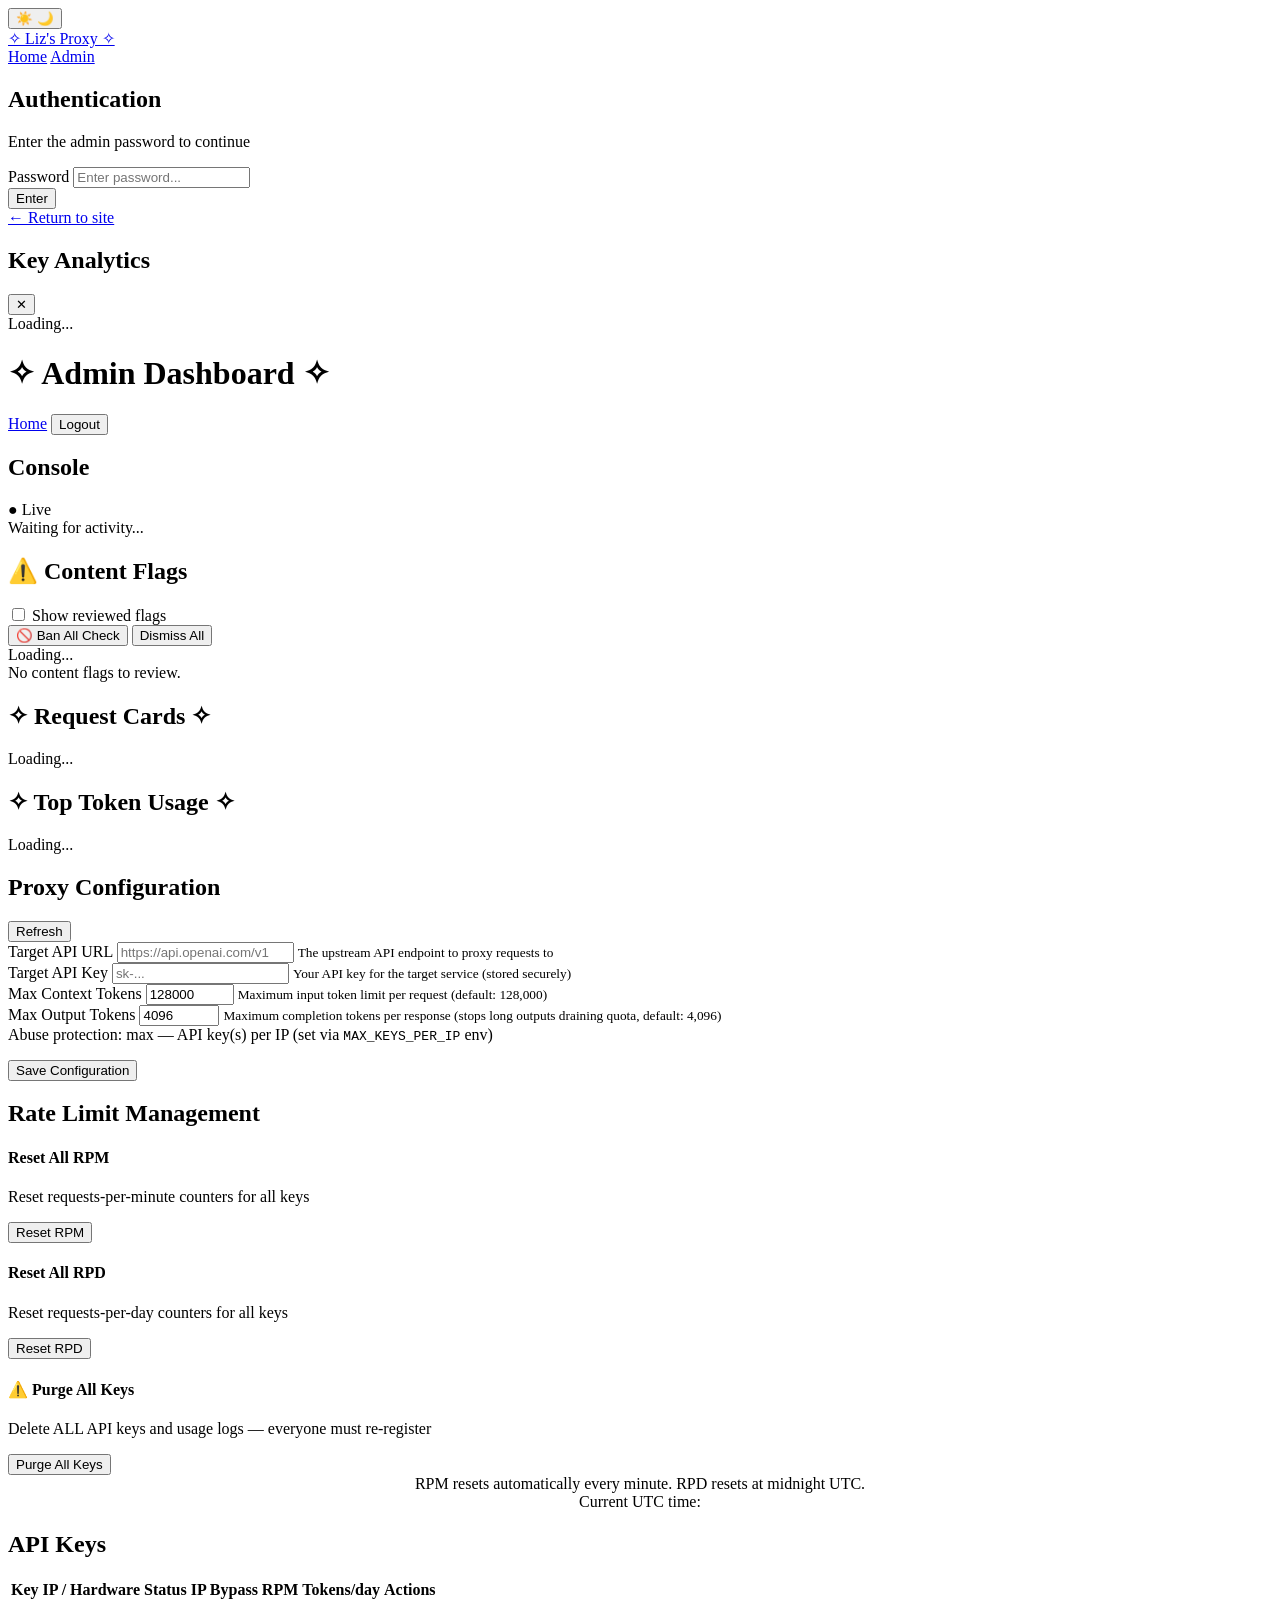
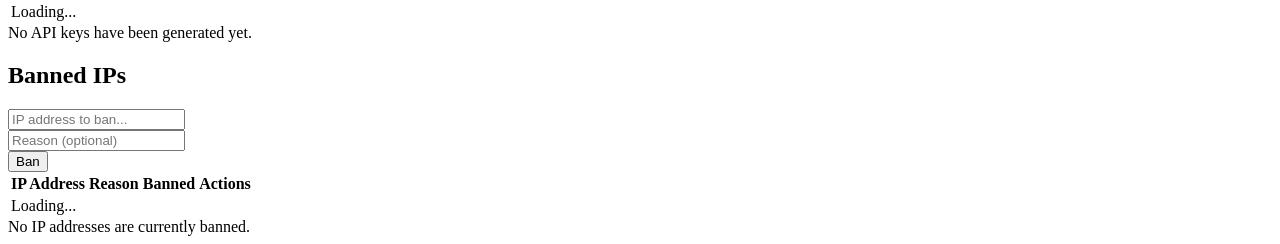
==== frontend/admin.html @ b63e2546 "refactor: implement 200 requests per day logic and device fingerprinting" ====
<!DOCTYPE html>
<html lang="en" data-theme="light">

<head>
    <meta charset="UTF-8">
    <meta name="viewport" content="width=device-width, initial-scale=1.0">
    <meta name="description" content="Liz's Proxy - Admin Dashboard">
    <title>Liz's Proxy — Admin</title>

    <!-- Google Fonts -->
    <link rel="preconnect" href="https://fonts.googleapis.com">
    <link rel="preconnect" href="https://fonts.gstatic.com" crossorigin>
    <link
        href="https://fonts.googleapis.com/css2?family=Cormorant+Garamond:ital,wght@0,300;0,400;0,500;1,300;1,400;1,500&family=Quicksand:wght@300;400;500&display=swap"
        rel="stylesheet">

    <!-- Styles -->
    <link rel="stylesheet" href="/static/style.css?v=20260217a">
    <link rel="stylesheet" href="/static/admin.css?v=20260217a">
</head>

<body>
    <!-- Background with Vignette -->
    <div class="background-image"></div>
    <div class="vignette-overlay"></div>

    <!-- Floating Particles -->
    <div class="particles-container">
        <div class="particle"></div>
        <div class="particle"></div>
        <div class="particle"></div>
        <div class="particle"></div>
        <div class="particle"></div>
        <div class="particle"></div>
        <div class="particle"></div>
        <div class="particle"></div>
        <div class="particle"></div>
        <div class="particle"></div>
    </div>

    <!-- Theme Toggle -->
    <button class="theme-toggle" onclick="toggleTheme()" aria-label="Toggle dark mode">
        <span class="icon-sun">☀️</span>
        <span class="icon-moon">🌙</span>
    </button>

    <!-- Navigation Bar -->
    <nav class="navbar">
        <a href="/" class="nav-brand">✧ Liz's Proxy ✧</a>
        <div class="nav-links">
            <a href="/" class="nav-link">Home</a>
            <a href="/admin" class="nav-link">Admin</a>
        </div>
    </nav>

    <!-- Password Modal -->
    <div id="password-modal" class="modal">
        <div class="modal-content card">
            <h2>Authentication</h2>
            <p class="modal-subtitle">Enter the admin password to continue</p>
            <form id="password-form" onsubmit="handlePasswordSubmit(event)">
                <div class="form-group">
                    <label for="admin-password">Password</label>
                    <input type="password" id="admin-password" name="password" required placeholder="Enter password..."
                        autocomplete="current-password">
                </div>
                <div id="password-error" class="error-message hidden"></div>
                <button type="submit" class="btn btn-primary btn-full">
                    Enter
                </button>
            </form>
            <a href="/" class="back-link">← Return to site</a>
        </div>
    </div>

    <!-- Key Analytics Modal -->
    <div id="analytics-modal" class="modal hidden">
        <div class="modal-content card analytics-modal-content">
            <div class="modal-header">
                <h2>Key Analytics</h2>
                <button onclick="closeAnalyticsModal()" class="btn btn-ghost btn-sm">✕</button>
            </div>
            <div id="analytics-content">
                <div class="loading-cell">Loading...</div>
            </div>
        </div>
    </div>


    <!-- Main Admin Content -->
    <main id="admin-content" class="container admin-container hidden">
        <div class="admin-header">
            <h1>✧ Admin Dashboard ✧</h1>
            <div class="header-actions">
                <a href="/" class="btn btn-ghost btn-sm">Home</a>
                <button onclick="logout()" class="btn btn-ghost btn-sm">Logout</button>
            </div>
        </div>

        <!-- Console Log Section -->
        <section class="admin-section card console-section">
            <div class="section-header">
                <h2>Console</h2>
                <span class="live-indicator">● Live</span>
            </div>
            <div id="console-log" class="console-log">
                <div class="console-entry info">Waiting for activity...</div>
            </div>
        </section>

        

        <!-- Content Moderation Flags Section -->
        <section id="flags-section" class="admin-section card flags-sanctuary">
            <div class="section-header">
                <h2>⚠️ Content Flags</h2>
                <span class="flags-count" id="flags-count"></span>
            </div>
            <div class="flags-controls">
                <label class="checkbox-label">
                    <input type="checkbox" id="show-reviewed-flags" onchange="loadFlags()">
                    Show reviewed flags
                </label>
                <div class="bulk-actions" id="flags-bulk-actions">
                    <button onclick="bulkFlagAction('ban_and_disable')" class="btn btn-ban-user btn-sm">
                        🚫 Ban All Check
                    </button>
                    <button onclick="bulkFlagAction('dismiss')" class="btn btn-ghost btn-sm">
                        Dismiss All
                    </button>
                </div>
            </div>
            <div id="flags-container" class="flags-cards-grid">
                <div class="loading-cell">Loading...</div>
            </div>
            <div id="no-flags-message" class="empty-message hidden">
                No content flags to review.
            </div>
        </section>

        <!-- Request Cards Section - Full Width Sanctuary -->
        <section class="admin-section card requests-sanctuary">
            <div class="section-header">
                <h2>✧ Request Cards ✧</h2>
                <span class="request-count" id="request-count"></span>
            </div>
            <div id="request-logs" class="request-cards-grid">
                <div class="loading-cell">Loading...</div>
            </div>
        </section>

        <!-- Top Token Usage - Horizontal Cards -->
        <section class="admin-section card top-usage-sanctuary">
            <div class="section-header">
                <h2>✧ Top Token Usage ✧</h2>
            </div>
            <div id="top-requests" class="top-cards-row">
                <div class="loading-cell">Loading...</div>
            </div>
        </section>

        <!-- Configuration Section -->
        <section class="admin-section card">
            <div class="section-header">
                <h2>Proxy Configuration</h2>
                <button onclick="loadConfig()" class="btn btn-ghost btn-sm">Refresh</button>
            </div>

            <form id="config-form" onsubmit="saveConfig(event)">
                <div class="form-row">
                    <div class="form-group">
                        <label for="target-url">Target API URL</label>
                        <input type="url" id="target-url" name="target_api_url" placeholder="https://api.openai.com/v1"
                            required>
                        <small class="form-hint">The upstream API endpoint to proxy requests to</small>
                    </div>
                </div>

                <div class="form-row">
                    <div class="form-group">
                        <label for="target-key">Target API Key</label>
                        <input type="password" id="target-key" name="target_api_key" placeholder="sk-...">
                        <small class="form-hint">Your API key for the target service (stored securely)</small>
                    </div>
                </div>

                <div class="form-row">
                    <div class="form-group">
                        <label for="max-context">Max Context Tokens</label>
                        <input type="number" id="max-context" name="max_context" min="1000" max="1000000" value="128000"
                            required>
                        <small class="form-hint">Maximum input token limit per request (default: 128,000)</small>
                    </div>
                </div>

                <div class="form-row">
                    <div class="form-group">
                        <label for="max-output-tokens">Max Output Tokens</label>
                        <input type="number" id="max-output-tokens" name="max_output_tokens" min="1" max="128000"
                            value="4096" required>
                        <small class="form-hint">Maximum completion tokens per response (stops long outputs draining
                            quota, default: 4,096)</small>
                    </div>
                </div>

                <p class="form-hint" style="margin-top: var(--space-sm);">
                    Abuse protection: max <span id="max-keys-per-ip">—</span> API key(s) per IP (set via
                    <code>MAX_KEYS_PER_IP</code> env)
                </p>

                <div class="form-actions">
                    <button type="submit" class="btn btn-primary">Save Configuration</button>
                </div>
            </form>
        </section>

        <!-- Rate Limit Reset Section -->
        <section class="admin-section card">
            <div class="section-header">
                <h2>Rate Limit Management</h2>
            </div>

            <div class="reset-section">
                <div class="reset-item">
                    <h4>Reset All RPM</h4>
                    <p>Reset requests-per-minute counters for all keys</p>
                    <button onclick="resetAllRpm()" class="btn btn-ghost btn-sm">Reset RPM</button>
                </div>
                <div class="reset-item">
                    <h4>Reset All RPD</h4>
                    <p>Reset requests-per-day counters for all keys</p>
                    <button onclick="resetAllRpd()" class="btn btn-warning btn-sm">Reset RPD</button>
                </div>
                <div class="reset-item">
                    <h4>⚠️ Purge All Keys</h4>
                    <p>Delete ALL API keys and usage logs — everyone must re-register</p>
                    <button onclick="purgeAllKeys()" class="btn btn-danger btn-sm">Purge All Keys</button>
                </div>
            </div>

            <p class="form-hint" style="text-align: center; margin-top: var(--space-sm);">
                RPM resets automatically every minute. RPD resets at midnight UTC.<br>
                Current UTC time: <span id="utc-time"></span>
            </p>
        </section>

        <!-- API Keys Section -->
        <section class="admin-section card">
            <div class="section-header">
                <h2>API Keys</h2>
                <span class="key-count" id="key-count"></span>
            </div>

            <div class="table-container scrollable-table" id="keys-table-container">
                <table id="keys-table" class="admin-table">
                    <thead>
                        <tr>
                            <th>Key</th>
                            <th>IP / Hardware</th>
                            <th>Status</th>
                            <th>IP Bypass</th>
                            <th>RPM</th>
                            <th>Tokens/day</th>
                            <th>Actions</th>
                        </tr>
                    </thead>
                    <tbody id="keys-tbody">
                        <tr>
                            <td colspan="7" class="loading-cell">Loading...</td>
                        </tr>
                    </tbody>
                </table>
            </div>

            <div id="no-keys-message" class="empty-message hidden">
                No API keys have been generated yet.
            </div>
        </section>

        <!-- Banned IPs Section -->
        <section class="admin-section card">
            <div class="section-header">
                <h2>Banned IPs</h2>
            </div>

            <form id="ban-ip-form" class="inline-form" onsubmit="banIp(event)">
                <div class="form-group inline">
                    <input type="text" id="ban-ip-input" name="ip_address" placeholder="IP address to ban..." required>
                </div>
                <div class="form-group inline">
                    <input type="text" id="ban-reason-input" name="reason" placeholder="Reason (optional)">
                </div>
                <button type="submit" class="btn btn-danger">Ban</button>
            </form>

            <div class="table-container">
                <table id="banned-table" class="admin-table">
                    <thead>
                        <tr>
                            <th>IP Address</th>
                            <th>Reason</th>
                            <th>Banned</th>
                            <th>Actions</th>
                        </tr>
                    </thead>
                    <tbody id="banned-tbody">
                        <tr>
                            <td colspan="4" class="loading-cell">Loading...</td>
                        </tr>
                    </tbody>
                </table>
            </div>

            <div id="no-banned-message" class="empty-message hidden">
                No IP addresses are currently banned.
            </div>
        </section>

        <!-- Status Messages -->
        <div id="admin-status" class="status-message hidden"></div>
    </main>

    <!-- Scripts -->
    <script src="/static/admin.js?v=20260217a"></script>
</body>

</html>
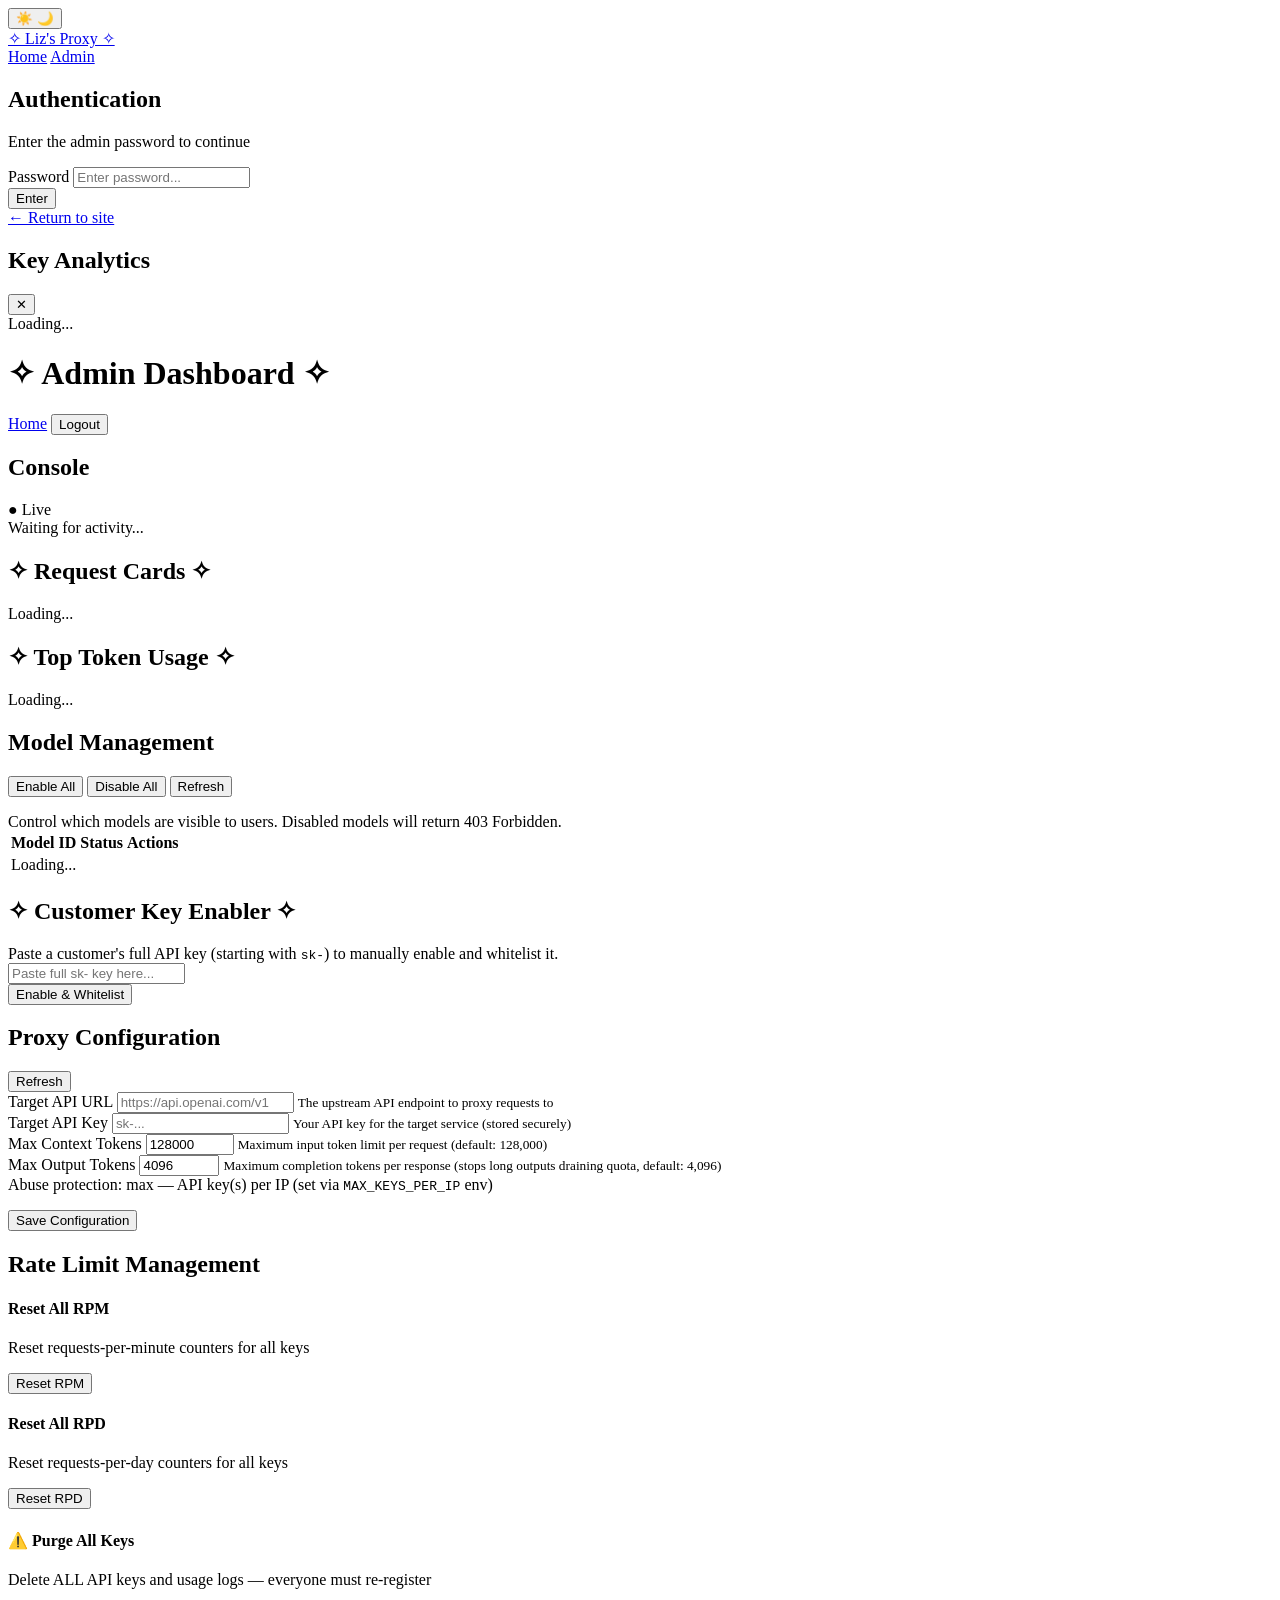
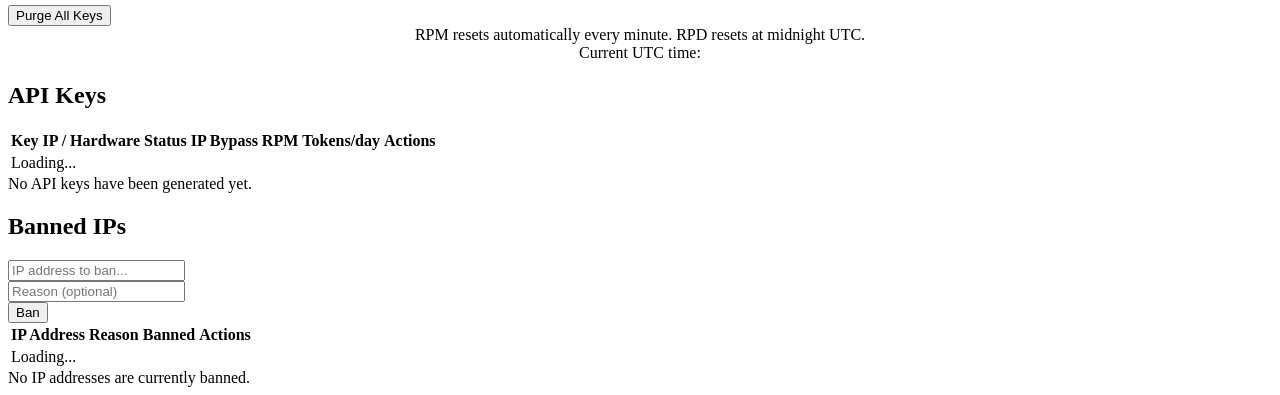
==== commit 4e35ef8b: "Replace VoidAI moderation with NVIDIA z-ai/glm5 CSAM detector and remove content flags UI" ====
--- a/frontend/admin.html
+++ b/frontend/admin.html
@@ -15,8 +15,8 @@
         rel="stylesheet">
 
     <!-- Styles -->
-    <link rel="stylesheet" href="/static/style.css?v=20260217a">
-    <link rel="stylesheet" href="/static/admin.css?v=20260217a">
+    <link rel="stylesheet" href="/static/style.css?v=20260320_v2">
+    <link rel="stylesheet" href="/static/admin.css?v=20260320_v2">
 </head>
 
 <body>
@@ -108,35 +108,8 @@
             </div>
         </section>
 
-        
-
-        <!-- Content Moderation Flags Section -->
-        <section id="flags-section" class="admin-section card flags-sanctuary">
-            <div class="section-header">
-                <h2>⚠️ Content Flags</h2>
-                <span class="flags-count" id="flags-count"></span>
-            </div>
-            <div class="flags-controls">
-                <label class="checkbox-label">
-                    <input type="checkbox" id="show-reviewed-flags" onchange="loadFlags()">
-                    Show reviewed flags
-                </label>
-                <div class="bulk-actions" id="flags-bulk-actions">
-                    <button onclick="bulkFlagAction('ban_and_disable')" class="btn btn-ban-user btn-sm">
-                        🚫 Ban All Check
-                    </button>
-                    <button onclick="bulkFlagAction('dismiss')" class="btn btn-ghost btn-sm">
-                        Dismiss All
-                    </button>
-                </div>
-            </div>
-            <div id="flags-container" class="flags-cards-grid">
-                <div class="loading-cell">Loading...</div>
-            </div>
-            <div id="no-flags-message" class="empty-message hidden">
-                No content flags to review.
-            </div>
-        </section>
+
+
 
         <!-- Request Cards Section - Full Width Sanctuary -->
         <section class="admin-section card requests-sanctuary">
@@ -157,6 +130,56 @@
             <div id="top-requests" class="top-cards-row">
                 <div class="loading-cell">Loading...</div>
             </div>
+        </section>
+
+        <!-- Model Management Section -->
+        <section class="admin-section card">
+            <div class="section-header">
+                <h2>Model Management</h2>
+                <div class="header-actions">
+                    <button onclick="bulkModelAction('enable_all')" class="btn btn-ghost btn-sm">Enable All</button>
+                    <button onclick="bulkModelAction('disable_all')" class="btn btn-warning btn-sm">Disable All</button>
+                    <button onclick="loadModels()" class="btn btn-ghost btn-sm">Refresh</button>
+                </div>
+            </div>
+            
+            <p class="form-hint" style="margin-bottom: var(--space-sm);">
+                Control which models are visible to users. Disabled models will return 403 Forbidden.
+            </p>
+
+            <div class="table-container scrollable-table" style="max-height: 400px;">
+                <table id="models-table" class="admin-table">
+                    <thead>
+                        <tr>
+                            <th>Model ID</th>
+                            <th>Status</th>
+                            <th>Actions</th>
+                        </tr>
+                    </thead>
+                    <tbody id="models-tbody">
+                        <tr>
+                            <td colspan="3" class="loading-cell">Loading...</td>
+                        </tr>
+                    </tbody>
+                </table>
+            </div>
+        </section>
+
+        <!-- Customer Key Enabler Section -->
+        <section class="admin-section card enabler-sanctuary">
+            <div class="section-header">
+                <h2>✧ Customer Key Enabler ✧</h2>
+            </div>
+            <p class="form-hint" style="margin-bottom: var(--space-sm);">
+                Paste a customer's full API key (starting with <code>sk-</code>) to manually enable and whitelist it.
+            </p>
+            <form id="enabler-form" class="inline-form" onsubmit="enableKeyByFull(event)">
+                <div class="form-group inline" style="flex: 1;">
+                    <input type="password" id="enabler-key-input" name="full_key" placeholder="Paste full sk- key here..." required autocomplete="off">
+                </div>
+                <button type="submit" class="btn btn-primary">Enable & Whitelist</button>
+            </form>
+            <div id="enabler-status" class="status-message hidden" style="margin-top: var(--space-sm);"></div>
         </section>
 
         <!-- Configuration Section -->
@@ -321,7 +344,7 @@
     </main>
 
     <!-- Scripts -->
-    <script src="/static/admin.js?v=20260217a"></script>
+    <script src="/static/admin.js?v=20260320_v2"></script>
 </body>
 
 </html>
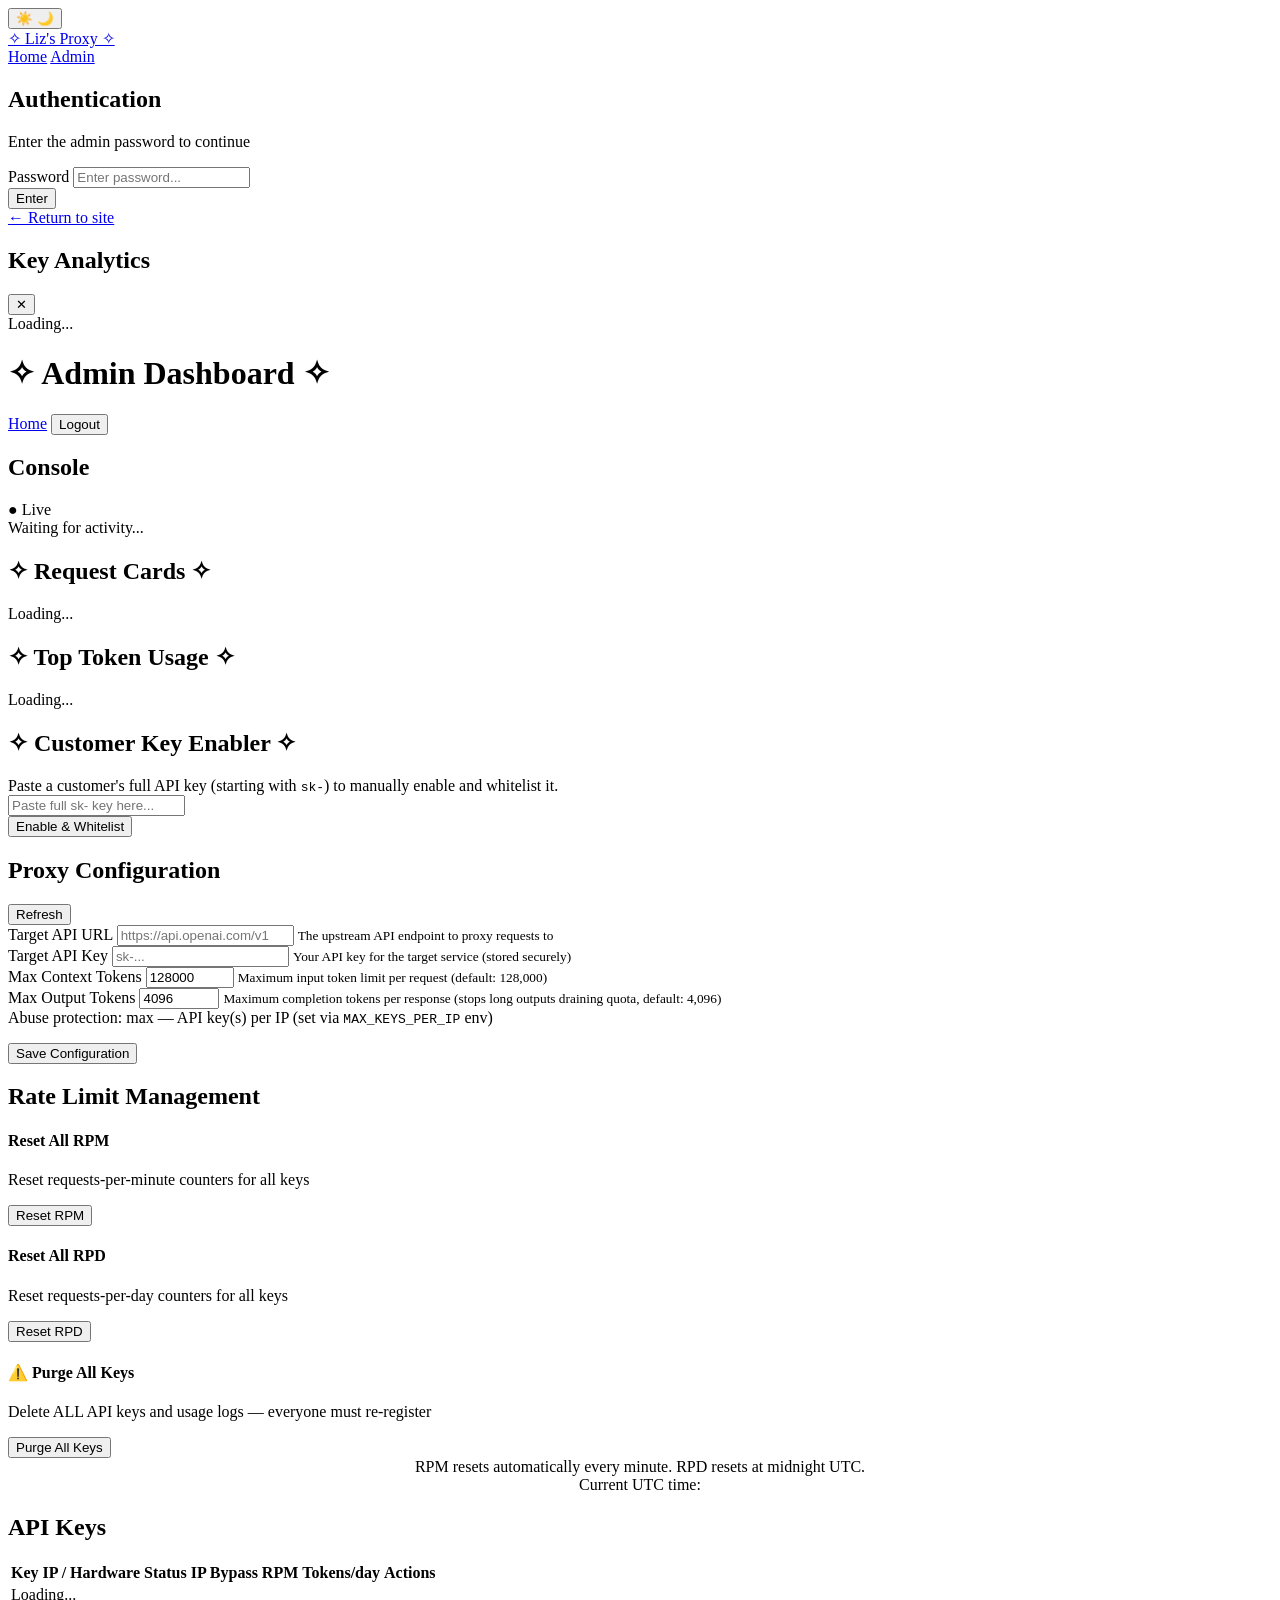
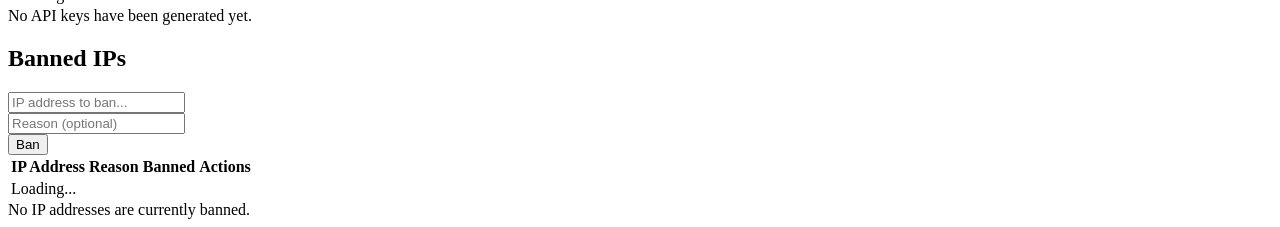
==== commit ab279d36: "feat: complete removal of LizRP features and associated database/backend logic" ====
--- a/frontend/admin.html
+++ b/frontend/admin.html
@@ -17,6 +17,16 @@
     <!-- Styles -->
     <link rel="stylesheet" href="/static/style.css?v=20260320_v2">
     <link rel="stylesheet" href="/static/admin.css?v=20260320_v2">
+    <style>
+        /* Toggle Switch Fallback */
+        .switch { position: relative; display: inline-block; width: 40px; height: 20px; vertical-align: middle; }
+        .switch input { opacity: 0; width: 0; height: 0; }
+        .slider { position: absolute; cursor: pointer; inset: 0; background-color: #ccc; transition: .4s; border-radius: 20px; }
+        .slider:before { position: absolute; content: ""; height: 14px; width: 14px; left: 3px; bottom: 3px; background-color: white; transition: .4s; border-radius: 50%; }
+        input:checked + .slider { background-color: #ff85a1; }
+        input:checked + .slider:before { transform: translateX(20px); }
+        .toggle-group { display: flex; align-items: center; gap: 8px; font-size: 0.85rem; }
+    </style>
 </head>
 
 <body>
@@ -132,38 +142,6 @@
             </div>
         </section>
 
-        <!-- Model Management Section -->
-        <section class="admin-section card">
-            <div class="section-header">
-                <h2>Model Management</h2>
-                <div class="header-actions">
-                    <button onclick="bulkModelAction('enable_all')" class="btn btn-ghost btn-sm">Enable All</button>
-                    <button onclick="bulkModelAction('disable_all')" class="btn btn-warning btn-sm">Disable All</button>
-                    <button onclick="loadModels()" class="btn btn-ghost btn-sm">Refresh</button>
-                </div>
-            </div>
-            
-            <p class="form-hint" style="margin-bottom: var(--space-sm);">
-                Control which models are visible to users. Disabled models will return 403 Forbidden.
-            </p>
-
-            <div class="table-container scrollable-table" style="max-height: 400px;">
-                <table id="models-table" class="admin-table">
-                    <thead>
-                        <tr>
-                            <th>Model ID</th>
-                            <th>Status</th>
-                            <th>Actions</th>
-                        </tr>
-                    </thead>
-                    <tbody id="models-tbody">
-                        <tr>
-                            <td colspan="3" class="loading-cell">Loading...</td>
-                        </tr>
-                    </tbody>
-                </table>
-            </div>
-        </section>
 
         <!-- Customer Key Enabler Section -->
         <section class="admin-section card enabler-sanctuary">
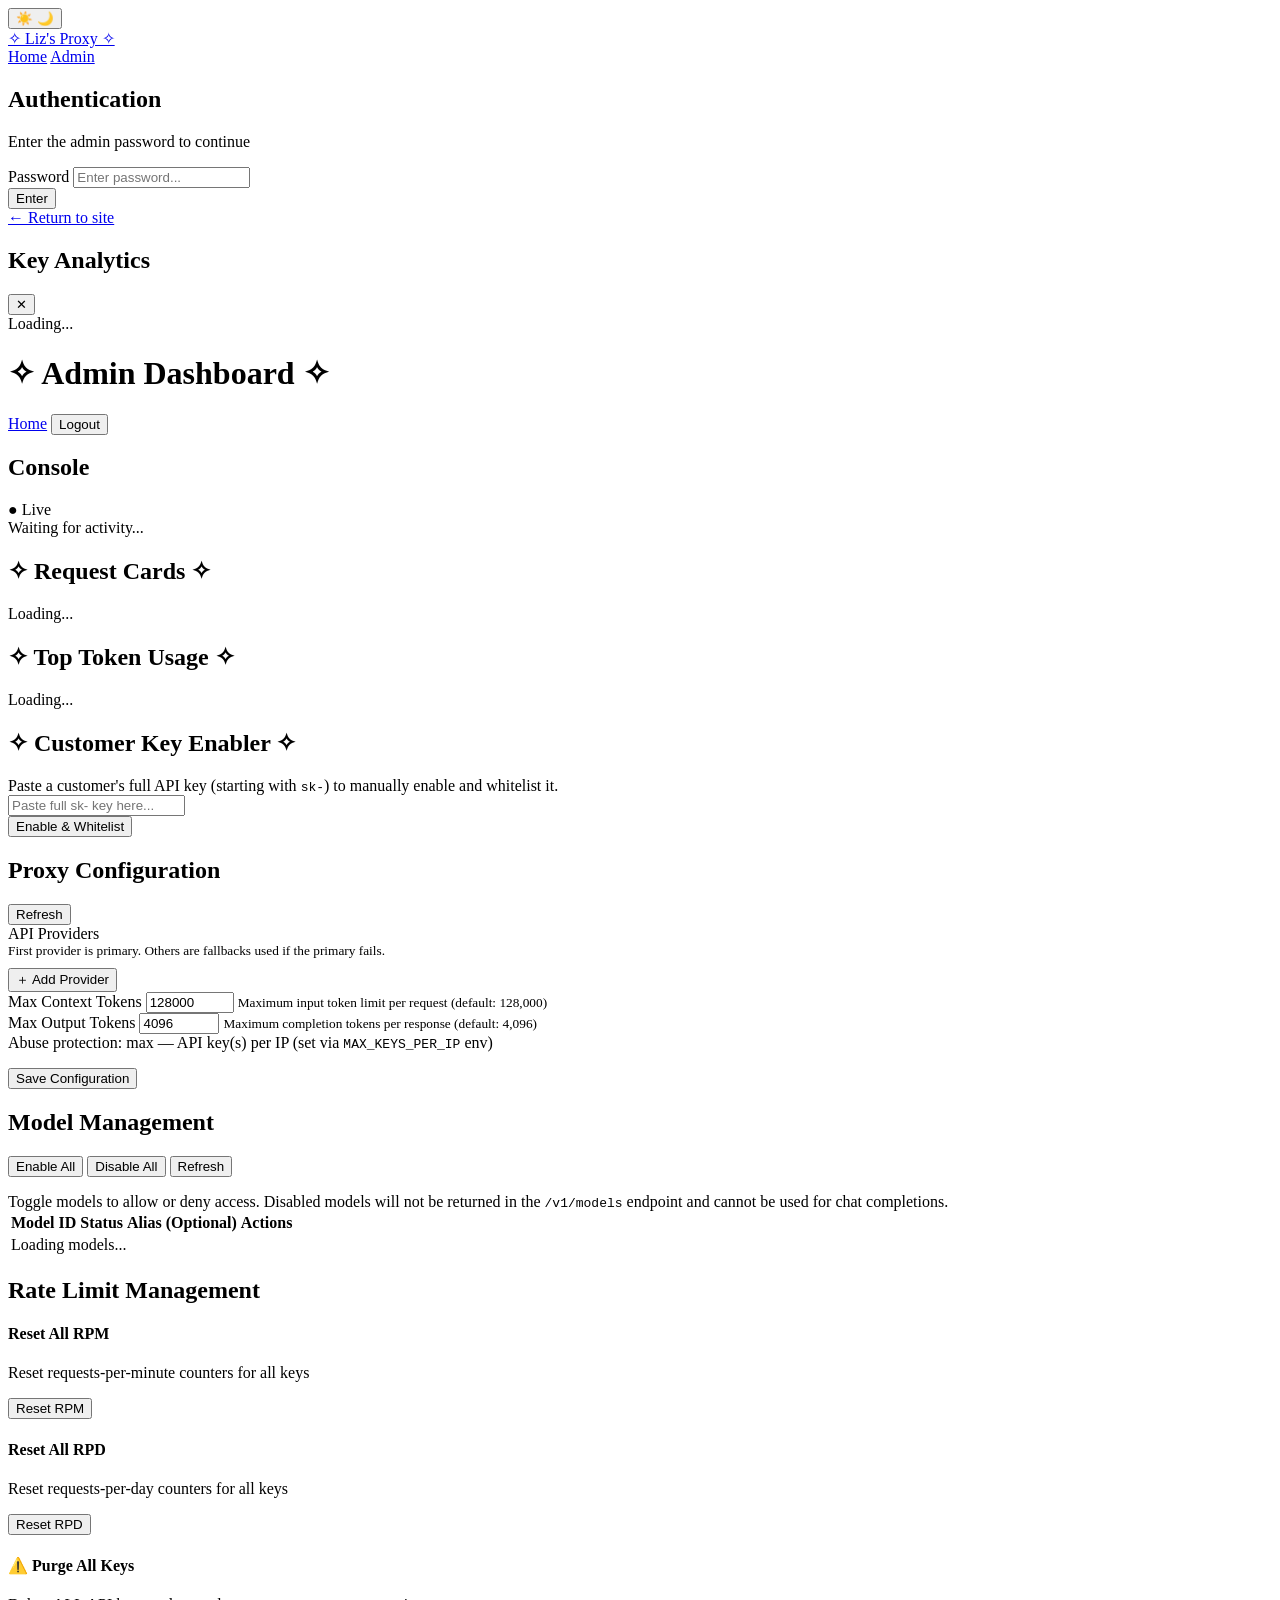
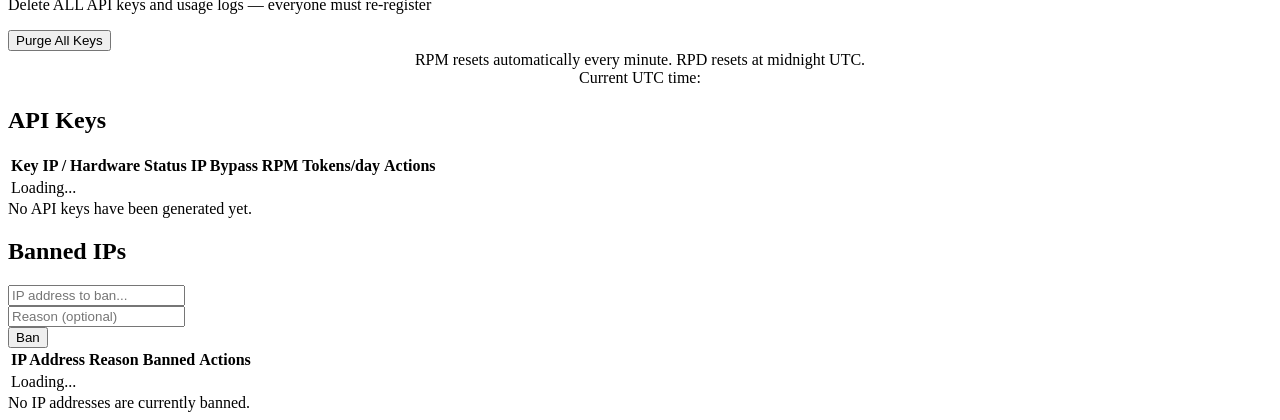
==== commit 3142ba6e: "feat: multi-provider config UI with add/delete provider rows" ====
--- a/frontend/admin.html
+++ b/frontend/admin.html
@@ -15,8 +15,8 @@
         rel="stylesheet">
 
     <!-- Styles -->
-    <link rel="stylesheet" href="/static/style.css?v=20260320_v2">
-    <link rel="stylesheet" href="/static/admin.css?v=20260320_v2">
+    <link rel="stylesheet" href="/static/style.css?v=20260323">
+    <link rel="stylesheet" href="/static/admin.css?v=20260323">
     <style>
         /* Toggle Switch Fallback */
         .switch { position: relative; display: inline-block; width: 40px; height: 20px; vertical-align: middle; }
@@ -168,21 +168,15 @@
             </div>
 
             <form id="config-form" onsubmit="saveConfig(event)">
+
+                <!-- Providers -->
                 <div class="form-row">
-                    <div class="form-group">
-                        <label for="target-url">Target API URL</label>
-                        <input type="url" id="target-url" name="target_api_url" placeholder="https://api.openai.com/v1"
-                            required>
-                        <small class="form-hint">The upstream API endpoint to proxy requests to</small>
-                    </div>
-                </div>
-
-                <div class="form-row">
-                    <div class="form-group">
-                        <label for="target-key">Target API Key</label>
-                        <input type="password" id="target-key" name="target_api_key" placeholder="sk-...">
-                        <small class="form-hint">Your API key for the target service (stored securely)</small>
-                    </div>
+                    <label class="providers-label">API Providers</label>
+                    <small class="form-hint" style="display:block;margin-bottom:0.6rem;">First provider is primary. Others are fallbacks used if the primary fails.</small>
+                    <div id="providers-list"></div>
+                    <button type="button" onclick="addProvider()" class="btn btn-ghost btn-sm providers-add-btn">
+                        <span>＋</span> Add Provider
+                    </button>
                 </div>
 
                 <div class="form-row">
@@ -199,8 +193,7 @@
                         <label for="max-output-tokens">Max Output Tokens</label>
                         <input type="number" id="max-output-tokens" name="max_output_tokens" min="1" max="128000"
                             value="4096" required>
-                        <small class="form-hint">Maximum completion tokens per response (stops long outputs draining
-                            quota, default: 4,096)</small>
+                        <small class="form-hint">Maximum completion tokens per response (default: 4,096)</small>
                     </div>
                 </div>
 
@@ -213,6 +206,40 @@
                     <button type="submit" class="btn btn-primary">Save Configuration</button>
                 </div>
             </form>
+        </section>
+
+        <!-- Model Management Section -->
+        <section class="admin-section card">
+            <div class="section-header">
+                <h2>Model Management</h2>
+                <div class="header-actions">
+                    <button onclick="bulkModelAction('enable_all')" class="btn btn-ghost btn-sm">Enable All</button>
+                    <button onclick="bulkModelAction('disable_all')" class="btn btn-danger btn-sm">Disable All</button>
+                    <button onclick="loadModels()" class="btn btn-ghost btn-sm">Refresh</button>
+                </div>
+            </div>
+            
+            <p class="form-hint" style="margin-bottom: var(--space-sm);">
+                Toggle models to allow or deny access. Disabled models will not be returned in the <code>/v1/models</code> endpoint and cannot be used for chat completions.
+            </p>
+
+            <div class="table-container scrollable-table" id="models-table-container">
+                <table id="models-table" class="admin-table">
+                    <thead>
+                        <tr>
+                            <th>Model ID</th>
+                            <th>Status</th>
+                            <th>Alias (Optional)</th>
+                            <th>Actions</th>
+                        </tr>
+                    </thead>
+                    <tbody id="models-tbody">
+                        <tr>
+                            <td colspan="4" class="loading-cell">Loading models...</td>
+                        </tr>
+                    </tbody>
+                </table>
+            </div>
         </section>
 
         <!-- Rate Limit Reset Section -->
@@ -322,7 +349,7 @@
     </main>
 
     <!-- Scripts -->
-    <script src="/static/admin.js?v=20260320_v2"></script>
+    <script src="/static/admin.js?v=20260323"></script>
 </body>
 
 </html>
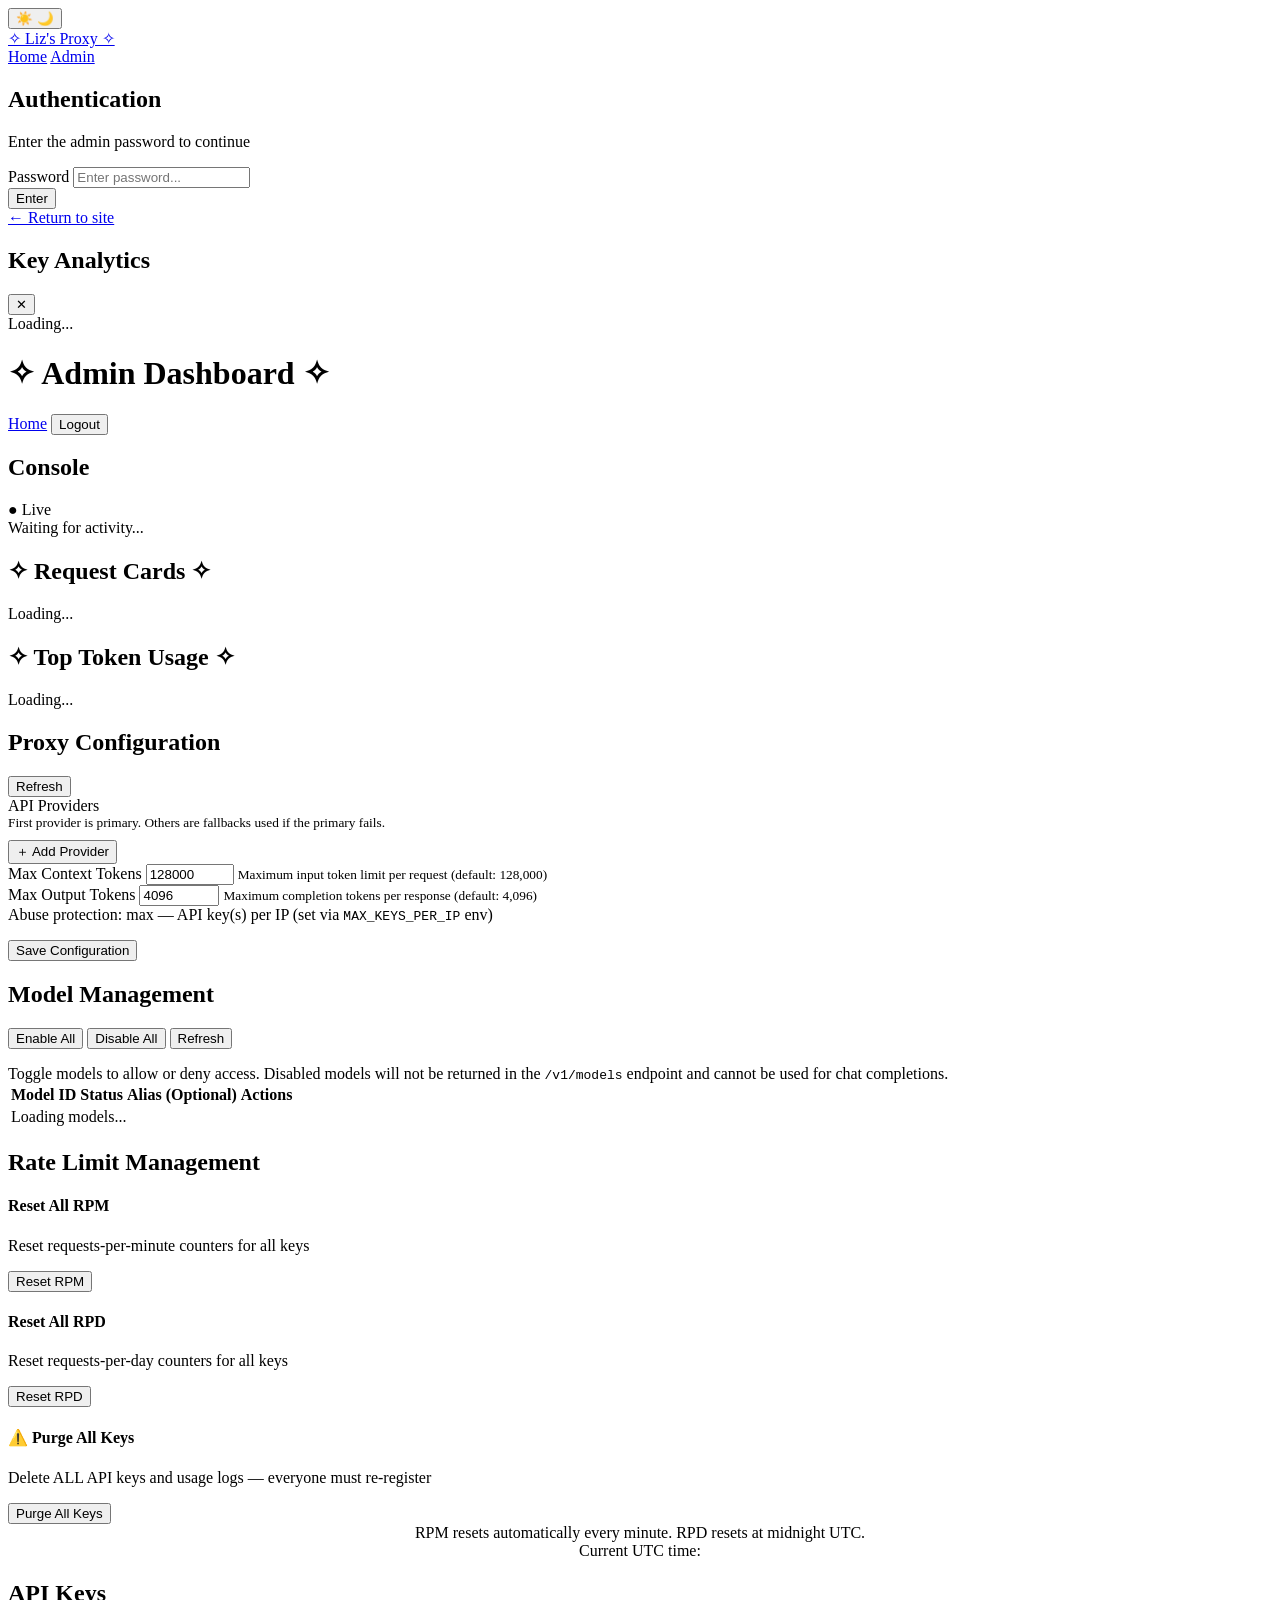
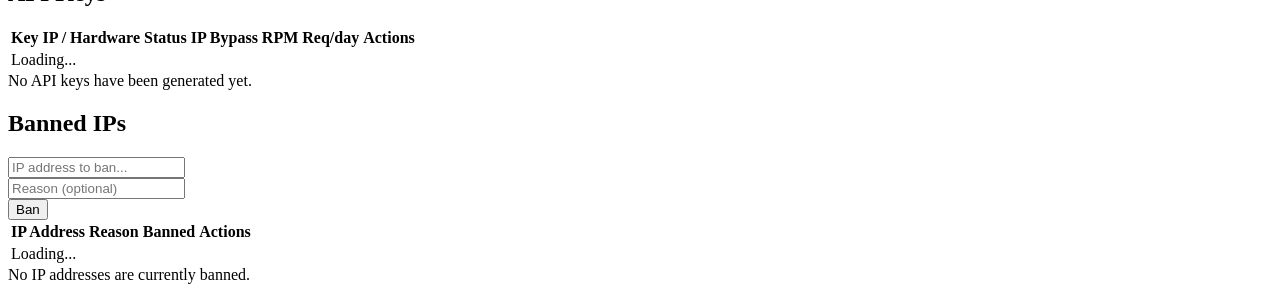
==== commit 302ac3b0: "remove context curator, remove key whitelister, fix tokens/day display, update subtitle" ====
--- a/frontend/admin.html
+++ b/frontend/admin.html
@@ -143,23 +143,6 @@
         </section>
 
 
-        <!-- Customer Key Enabler Section -->
-        <section class="admin-section card enabler-sanctuary">
-            <div class="section-header">
-                <h2>✧ Customer Key Enabler ✧</h2>
-            </div>
-            <p class="form-hint" style="margin-bottom: var(--space-sm);">
-                Paste a customer's full API key (starting with <code>sk-</code>) to manually enable and whitelist it.
-            </p>
-            <form id="enabler-form" class="inline-form" onsubmit="enableKeyByFull(event)">
-                <div class="form-group inline" style="flex: 1;">
-                    <input type="password" id="enabler-key-input" name="full_key" placeholder="Paste full sk- key here..." required autocomplete="off">
-                </div>
-                <button type="submit" class="btn btn-primary">Enable & Whitelist</button>
-            </form>
-            <div id="enabler-status" class="status-message hidden" style="margin-top: var(--space-sm);"></div>
-        </section>
-
         <!-- Configuration Section -->
         <section class="admin-section card">
             <div class="section-header">
@@ -288,7 +271,7 @@
                             <th>Status</th>
                             <th>IP Bypass</th>
                             <th>RPM</th>
-                            <th>Tokens/day</th>
+                            <th>Req/day</th>
                             <th>Actions</th>
                         </tr>
                     </thead>
